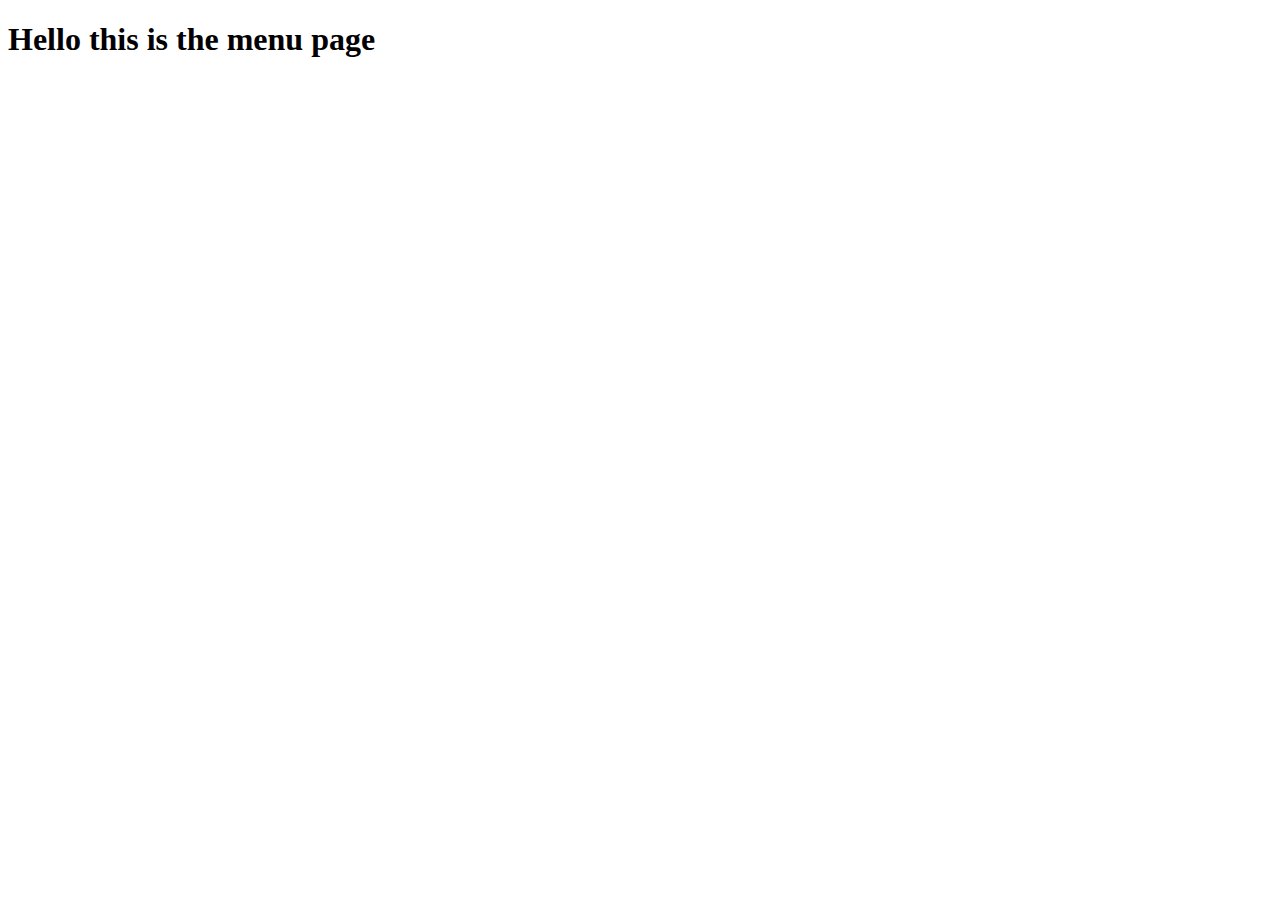
==== menuPage.html @ a8cb4a82 "start page done" ====
<!DOCTYPE html>
<html lang="en">
<head>
    <meta charset="UTF-8">
    <meta name="viewport" content="width=device-width, initial-scale=1.0">
    <title>Menu Page</title>
</head>
<body>
    <h1>Hello this is the menu page</h1>
</body>
</html>
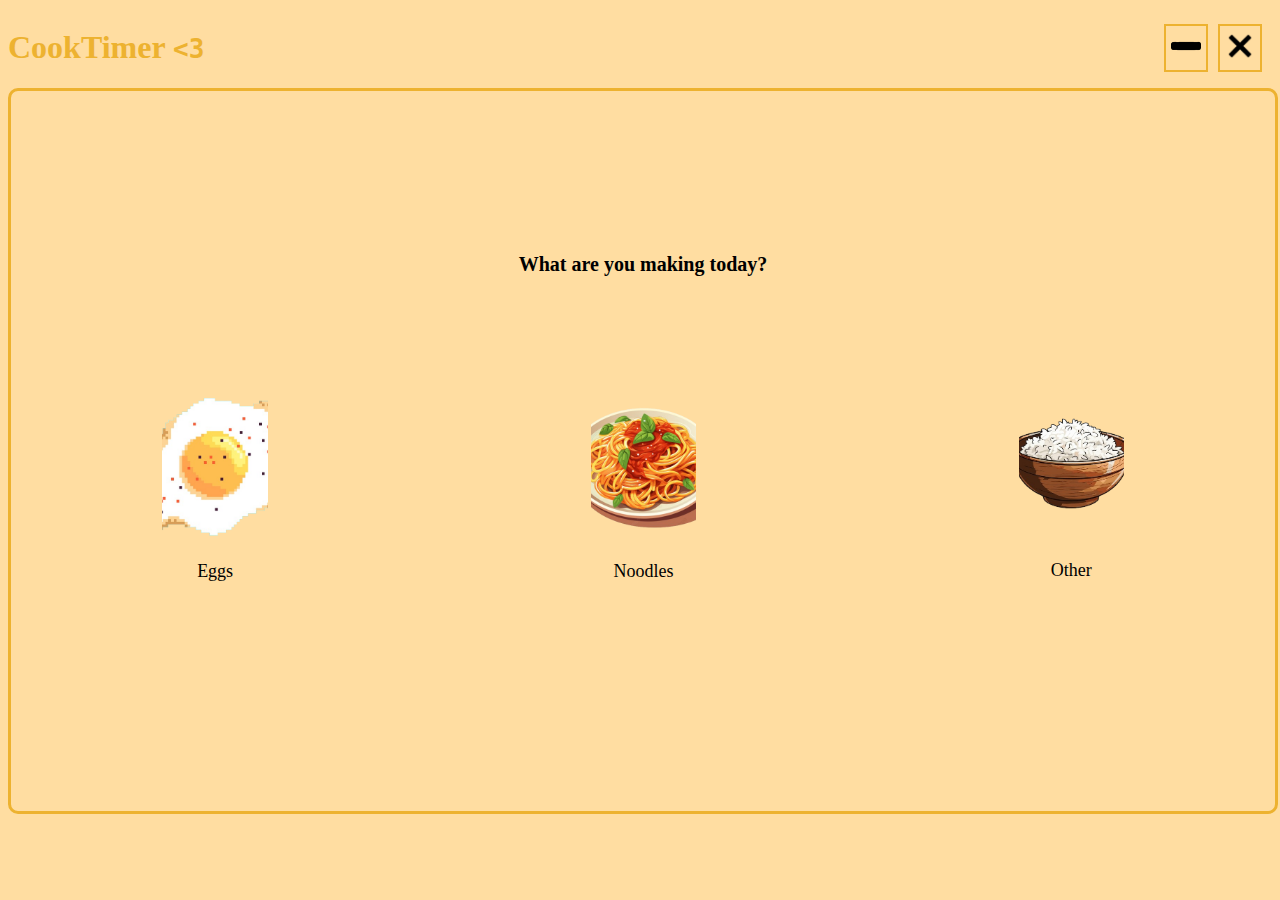
==== commit 9f5b22d4: "menu page done" ====
--- a/menuPage.html
+++ b/menuPage.html
@@ -3,9 +3,52 @@
 <head>
     <meta charset="UTF-8">
     <meta name="viewport" content="width=device-width, initial-scale=1.0">
+    <link rel="stylesheet" href="menu.css">
+
     <title>Menu Page</title>
 </head>
 <body>
-    <h1>Hello this is the menu page</h1>
+    <header>
+        <div class="header-container">
+            <h1>CookTimer <code>&lt;3</code></h1>
+            <div class="shrink-close-icon">
+                <div class="box-shrink">
+                    <a href="index.html">
+                        <img src="assets/shirnk.png"/>
+                    </a>
+                </div>
+                <div class="box-shrink">
+                    <a onclick="fecharPagina()">
+                        <img src="assets/close-icon-13612.png"/>
+                    </a>
+                </div>
+            </div>
+        </div>
+  </header>
+  <main>
+    <div class="start-container">
+        <h3>What are you making today?</h3>
+        <div class="icons-container">
+            <div class="icon">
+                <a href="eggPage.html">
+                    <img src="assets/egg2.png"/>
+                    <p>Eggs</p>
+                </a>
+            </div>
+            <div class="icon">
+                <a href="pastaPage.html">
+                    <img src="assets/spagetti.png"/>
+                    <p>Noodles</p>
+                </a>
+            </div>
+            <div class="icon">
+                <a href="otherPage.html">
+                    <img src="assets/arroz.png"/>
+                    <p>Other</p>
+                </a>
+            </div>
+        </div>
+    </div>
+  </main>
 </body>
 </html>--- a/menu.css
+++ b/menu.css
@@ -0,0 +1,104 @@
+@import url("colors.css");
+
+body{
+    background-color: rgb(var(--rosinha));
+    font-family: "Poppins" sans-serif;
+    color: rgb(var(--areia));
+}
+img{
+    width: 30px;
+    height: 30px;
+    object-fit: cover;
+}
+.shrink-close-icon {
+    display: flex;               
+    align-items: center;        
+    cursor: pointer;            
+}
+
+.box-shrink {
+    border: 2px solid;           
+    margin-right: 10px;          
+    padding: 5px;                 
+}
+
+.box-close {
+    border: 2px solid;
+    margin-left: 10px;           
+    padding: 5px;
+}
+
+.header-container{
+    background-color: rgb(var(--rosinha));
+    display: flex;
+    justify-content: space-between;
+
+}
+.start-container{
+    display: flex;
+    flex-direction: column;
+    align-items: center;
+    justify-content: center;
+    border: solid rgb(var(--areia));
+    background-image: url("https://img.freepik.com/vetores-premium/nuvens-sem-costura-de-fundo_738121-843.jpg");
+    border-radius: 10px;
+    width: 100%; /* Ocupa toda a largura */
+    min-height: 80vh; 
+    color: black
+}
+
+.start-container h3 {
+    font-size: 20px;
+    text-align: center;
+    margin-bottom: 100px; /* Espaço entre o título e os ícones */
+}
+
+.start-container button:hover{
+    background-color: rgb(var(--light_areia));
+    transition: background-color 0.3s ease-in-out;
+    box-shadow: 3px 3px 5px rgba(0, 0, 0, 0.2);
+    
+}
+
+.start-btn{
+    width: 250px;
+    background-color: rgb(var(--rosinha));
+    color: black;
+    align-items: center;
+    justify-content: center;
+    margin-bottom: 190px;
+    border-radius: 10px;
+    border: solid rgb(var(--areia));
+    padding: 10px 20px;
+    cursor: pointer;
+}
+.icons-container {
+    display: flex;
+    gap: 20px; /* Espaçamento entre os ícones */
+}
+
+.icon {
+    display: flex;
+    flex-direction: column; 
+    align-items: center;
+    text-align: center;
+    text-decoration: none;
+
+}
+
+.icon a {
+  text-decoration: none;
+}
+
+.icon img {
+    width: 60%;
+    height: 60%;
+}
+
+.icon p {
+    font-size: 18px;
+    margin-top: 5px;
+    color: black;
+}
+
+
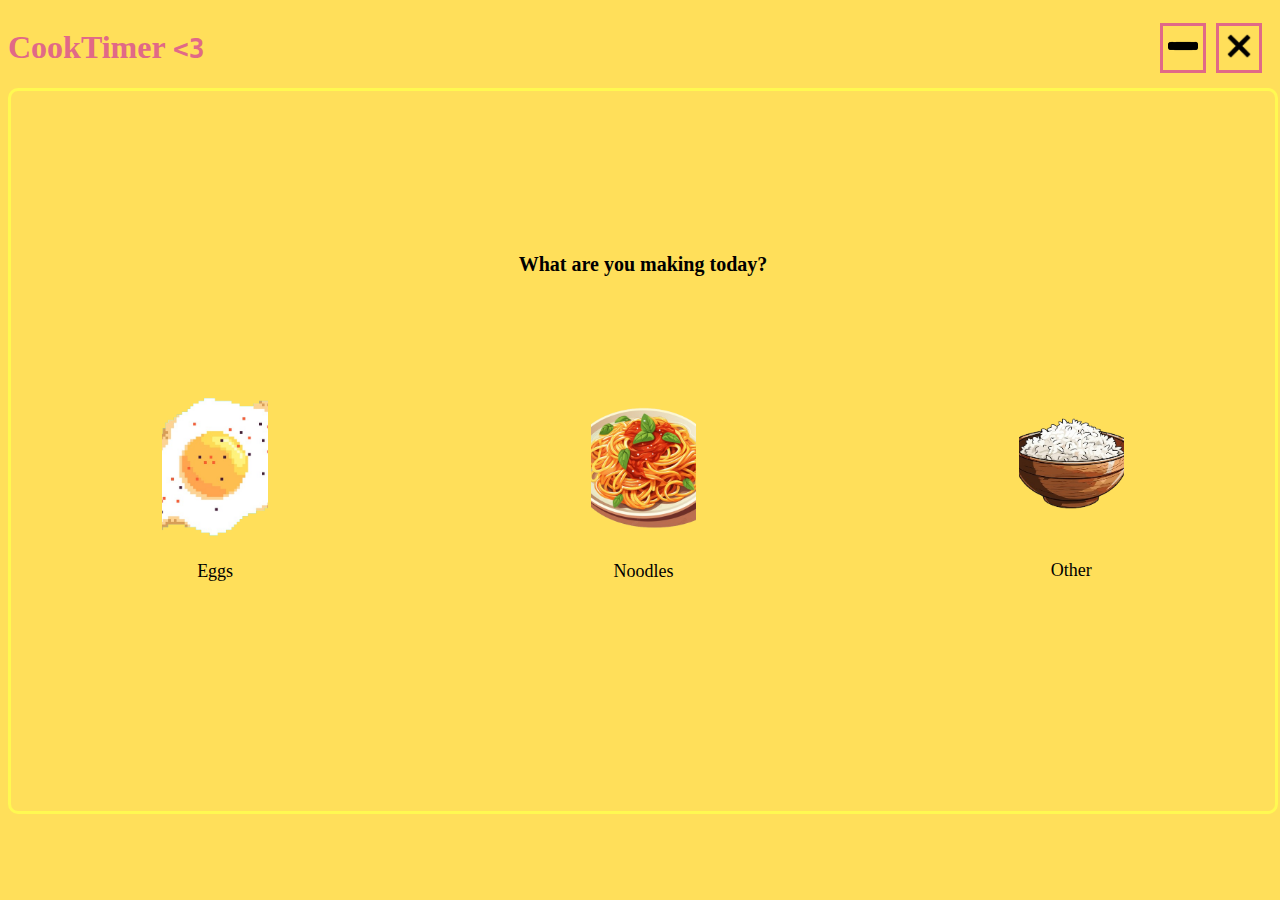
==== commit 2a0e06b9: "hover da menu page e tudo mais belo agora" ====
--- a/menuPage.html
+++ b/menuPage.html
@@ -4,7 +4,10 @@
     <meta charset="UTF-8">
     <meta name="viewport" content="width=device-width, initial-scale=1.0">
     <link rel="stylesheet" href="menu.css">
-
+    <script src="support.js"></script>
+    <link rel="preconnect" href="https://fonts.googleapis.com">
+    <link rel="preconnect" href="https://fonts.gstatic.com" crossorigin>
+    <link href="https://fonts.googleapis.com/css2?family=Poppins:ital,wght@0,100;0,200;0,300;0,400;0,500;0,600;0,700;0,800;0,900;1,100;1,200;1,300;1,400;1,500;1,600;1,700;1,800;1,900&display=swap" rel="stylesheet">
     <title>Menu Page</title>
 </head>
 <body>
--- a/menu.css
+++ b/menu.css
@@ -1,9 +1,9 @@
 @import url("colors.css");
 
 body{
-    background-color: rgb(var(--rosinha));
+    background-color: rgb(var(--orange));
     font-family: "Poppins" sans-serif;
-    color: rgb(var(--areia));
+    color: rgb(var(--rosinha));
 }
 img{
     width: 30px;
@@ -17,19 +17,19 @@
 }
 
 .box-shrink {
-    border: 2px solid;           
+    border: 3px solid;           
     margin-right: 10px;          
     padding: 5px;                 
 }
 
 .box-close {
-    border: 2px solid;
+    border: 3px solid;
     margin-left: 10px;           
     padding: 5px;
 }
 
 .header-container{
-    background-color: rgb(var(--rosinha));
+    background-color: rgb(var(--orange));
     display: flex;
     justify-content: space-between;
 
@@ -37,14 +37,15 @@
 .start-container{
     display: flex;
     flex-direction: column;
+    color: black;
     align-items: center;
     justify-content: center;
-    border: solid rgb(var(--areia));
+    justify-items: space-between;
+    border: solid rgb(var(--light_areia));
     background-image: url("https://img.freepik.com/vetores-premium/nuvens-sem-costura-de-fundo_738121-843.jpg");
     border-radius: 10px;
     width: 100%; /* Ocupa toda a largura */
     min-height: 80vh; 
-    color: black
 }
 
 .start-container h3 {
@@ -53,25 +54,6 @@
     margin-bottom: 100px; /* Espaço entre o título e os ícones */
 }
 
-.start-container button:hover{
-    background-color: rgb(var(--light_areia));
-    transition: background-color 0.3s ease-in-out;
-    box-shadow: 3px 3px 5px rgba(0, 0, 0, 0.2);
-    
-}
-
-.start-btn{
-    width: 250px;
-    background-color: rgb(var(--rosinha));
-    color: black;
-    align-items: center;
-    justify-content: center;
-    margin-bottom: 190px;
-    border-radius: 10px;
-    border: solid rgb(var(--areia));
-    padding: 10px 20px;
-    cursor: pointer;
-}
 .icons-container {
     display: flex;
     gap: 20px; /* Espaçamento entre os ícones */
@@ -84,6 +66,10 @@
     text-align: center;
     text-decoration: none;
 
+}
+.icon:hover{
+    transition: transform 0.2s ease-in-out;
+    transform: scale(1.2);
 }
 
 .icon a {
